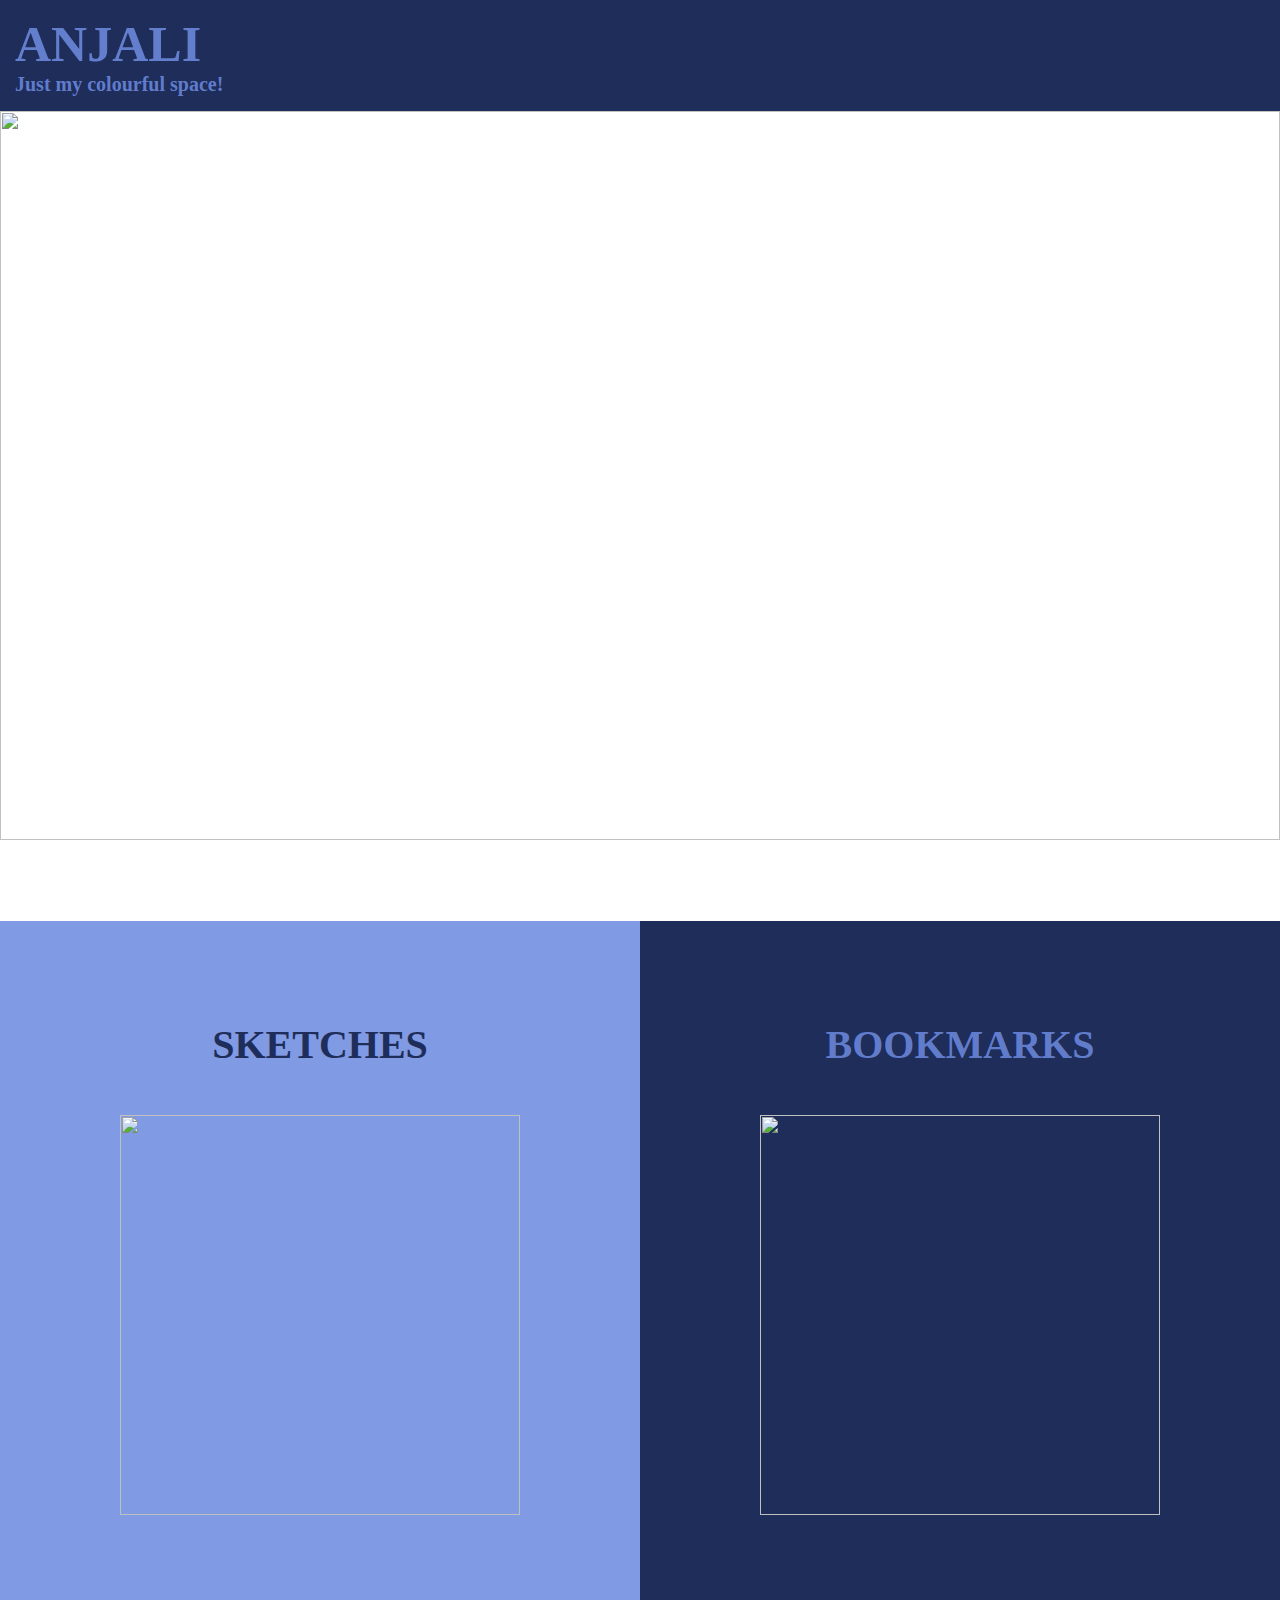
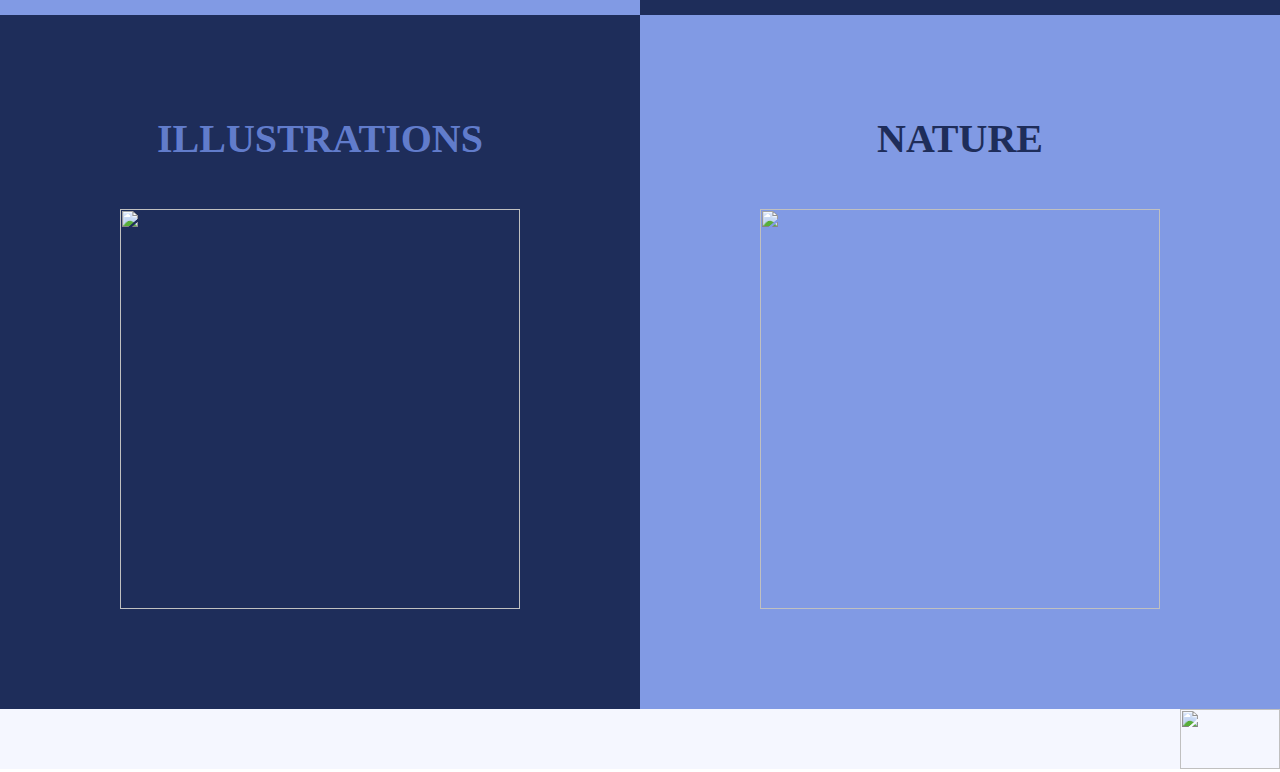
==== index.html @ d35a03c1 "Rename portfolio1.html to index.html" ====
<html>
    <head>
        <link rel="stylesheet" href="portfolio1.css" type="text/css"></link>
        <title>
            Portfolio
        </title>
    </head>
    <body>
        <div class="header">
            <h1>ANJALI</h1>
            <h2>Just my colourful space!</h2>
        </div>
        
        <div class="picture">
            <img src="images/main.png" width="100%" height="90%">
        </div>
        <div class="row">
            <div class="leftcolumn">
                <div class="card1">
                    <h4>SKETCHES</h4>
                    <br>
                    <img src="images/Sketch.jpeg" width="400px" height="400px">
                </div>
                <div class="card3">
                    <h4>ILLUSTRATIONS</h4>
                    <br>
                    <img src="images/Illustration.jpeg" width="400px" height="400px">
                </div>
            </div>
            <div class="rightcolumn">
                <div class="card2">
                    <h4>BOOKMARKS</h4>
                    <br>
                    <img src="images/Bookmark.jpeg" width="400px" height="400px">
                </div>
                <div class="card4">
                    <h4>NATURE</h4>
                    <br>
                    <img src="images/Nature.jpeg" width="400px" height="400px">
                </div>
            </div>
        </div>
        <div class="footer">
            <div class="instagram">
                <a href="https://www.instagram.com/anjali.__.art/">
                    <img src="images/insta.png" width="100px" height="60px">
                </a>
            </div>
        </div>
    </body>
</html>
---- portfolio1.css ----
*{
    margin: 0;
}

.header{
    text-align:left;
    padding: 15 15 15 15;
    background-color:rgb(30, 45, 90);
}

.header h1{
    font-size: 50px;
    font-family:serif;
    color:rgba(110, 139, 224, 0.863);
}

.header h2{
    font-size: 20px;
    font-family: serif;
    color: rgba(110, 139, 224, 0.863);
}
.picture img{
    border: #393e46;
    align-self: center;
}

.leftcolumn{
    float: left;
    width: 50%;
}

.rightcolumn{
    float: right;
    width: 50%;
}

.card1{
    padding: 100px;
    padding-bottom: 100px;
    background-color:rgba(110, 139, 224, 0.863);
    font-size: 40px;
    text-align: center;
    color: rgb(30, 45, 90);
}

.card2{
    padding: 100px;
    padding-bottom: 100px;
    background-color:rgb(30, 45, 90);
    font-size: 40px;
    text-align: center;
    color: rgba(110, 139, 224, 0.863);
}

.card3{
    padding: 100px;
    padding-bottom: 100px;
    background-color:rgb(30, 45, 90);
    font-size: 40px;
    text-align: center;
    color: rgba(110, 139, 224, 0.863);
}

.card4{
    padding: 100px;
    padding-bottom: 100px;
    background-color:rgba(110, 139, 224, 0.863);
    font-size: 40px;
    text-align: center;
    color: rgb(30, 45, 90);
}

.footer{
    background-color:rgb(245, 247, 255);
    text-align:end;
}
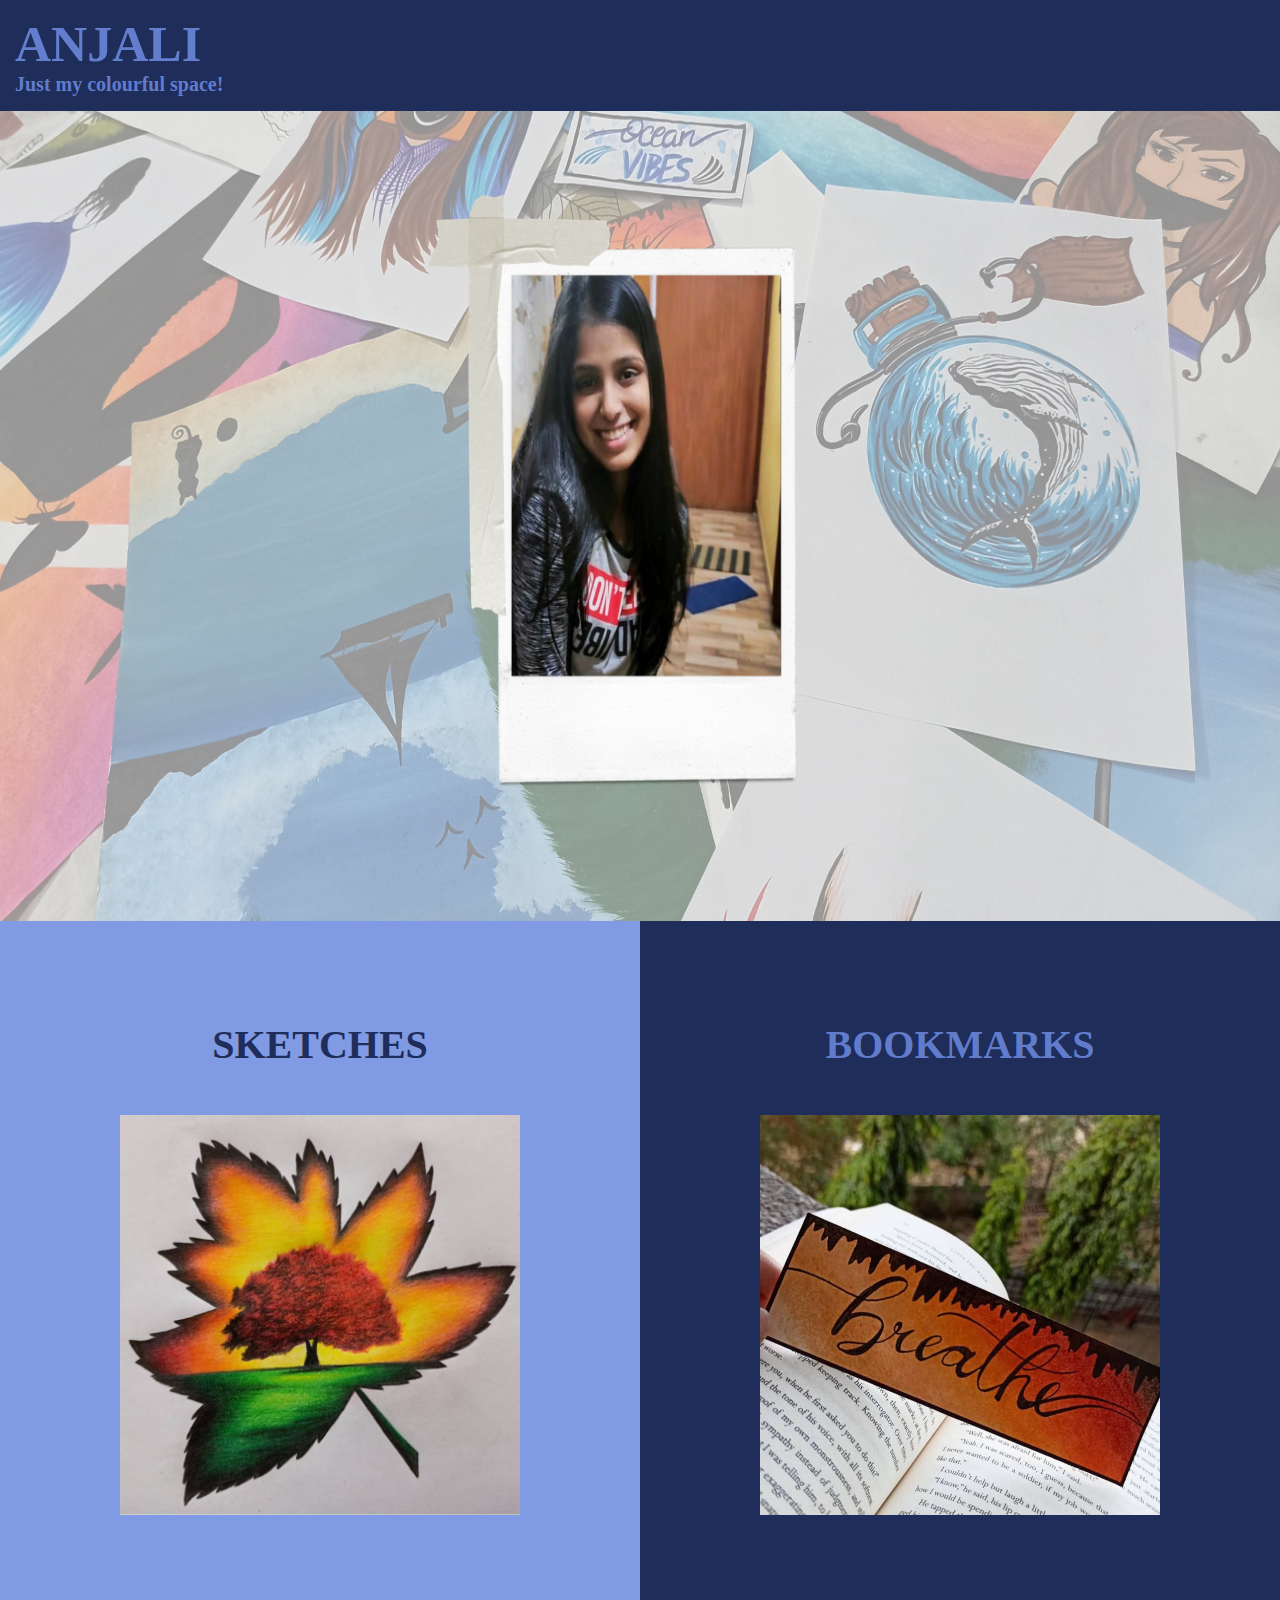
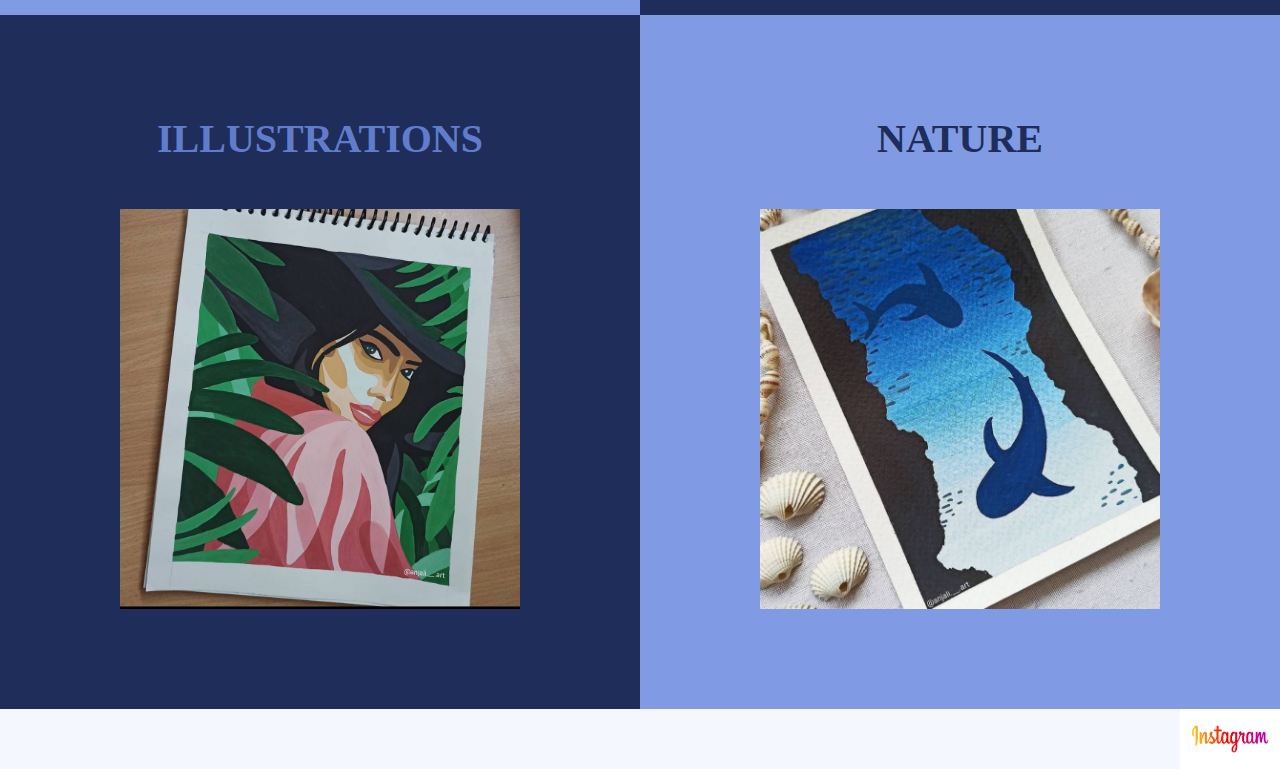
==== commit 7bc431eb: "Update index.html" ====
--- a/index.html
+++ b/index.html
@@ -1,6 +1,6 @@
 <html>
     <head>
-        <link rel="stylesheet" href="portfolio1.css" type="text/css"></link>
+        <link rel="stylesheet" href="stylesheet.css" type="text/css"></link>
         <title>
             Portfolio
         </title>
@@ -12,38 +12,38 @@
         </div>
         
         <div class="picture">
-            <img src="images/main.png" width="100%" height="90%">
+            <img src="main.png" width="100%" height="90%">
         </div>
         <div class="row">
             <div class="leftcolumn">
                 <div class="card1">
                     <h4>SKETCHES</h4>
                     <br>
-                    <img src="images/Sketch.jpeg" width="400px" height="400px">
+                    <img src="Sketch.jpeg" width="400px" height="400px">
                 </div>
                 <div class="card3">
                     <h4>ILLUSTRATIONS</h4>
                     <br>
-                    <img src="images/Illustration.jpeg" width="400px" height="400px">
+                    <img src="Illustration.jpeg" width="400px" height="400px">
                 </div>
             </div>
             <div class="rightcolumn">
                 <div class="card2">
                     <h4>BOOKMARKS</h4>
                     <br>
-                    <img src="images/Bookmark.jpeg" width="400px" height="400px">
+                    <img src="Bookmark.jpeg" width="400px" height="400px">
                 </div>
                 <div class="card4">
                     <h4>NATURE</h4>
                     <br>
-                    <img src="images/Nature.jpeg" width="400px" height="400px">
+                    <img src="Nature.jpeg" width="400px" height="400px">
                 </div>
             </div>
         </div>
         <div class="footer">
             <div class="instagram">
                 <a href="https://www.instagram.com/anjali.__.art/">
-                    <img src="images/insta.png" width="100px" height="60px">
+                    <img src="insta.png" width="100px" height="60px">
                 </a>
             </div>
         </div>
--- a/stylesheet.css
+++ b/stylesheet.css
@@ -0,0 +1,76 @@
+*{
+    margin: 0;
+}
+
+.header{
+    text-align:left;
+    padding: 15 15 15 15;
+    background-color:rgb(30, 45, 90);
+}
+
+.header h1{
+    font-size: 50px;
+    font-family:serif;
+    color:rgba(110, 139, 224, 0.863);
+}
+
+.header h2{
+    font-size: 20px;
+    font-family: serif;
+    color: rgba(110, 139, 224, 0.863);
+}
+.picture img{
+    border: #393e46;
+    align-self: center;
+}
+
+.leftcolumn{
+    float: left;
+    width: 50%;
+}
+
+.rightcolumn{
+    float: right;
+    width: 50%;
+}
+
+.card1{
+    padding: 100px;
+    padding-bottom: 100px;
+    background-color:rgba(110, 139, 224, 0.863);
+    font-size: 40px;
+    text-align: center;
+    color: rgb(30, 45, 90);
+}
+
+.card2{
+    padding: 100px;
+    padding-bottom: 100px;
+    background-color:rgb(30, 45, 90);
+    font-size: 40px;
+    text-align: center;
+    color: rgba(110, 139, 224, 0.863);
+}
+
+.card3{
+    padding: 100px;
+    padding-bottom: 100px;
+    background-color:rgb(30, 45, 90);
+    font-size: 40px;
+    text-align: center;
+    color: rgba(110, 139, 224, 0.863);
+}
+
+.card4{
+    padding: 100px;
+    padding-bottom: 100px;
+    background-color:rgba(110, 139, 224, 0.863);
+    font-size: 40px;
+    text-align: center;
+    color: rgb(30, 45, 90);
+}
+
+.footer{
+    background-color:rgb(245, 247, 255);
+    text-align:end;
+}
